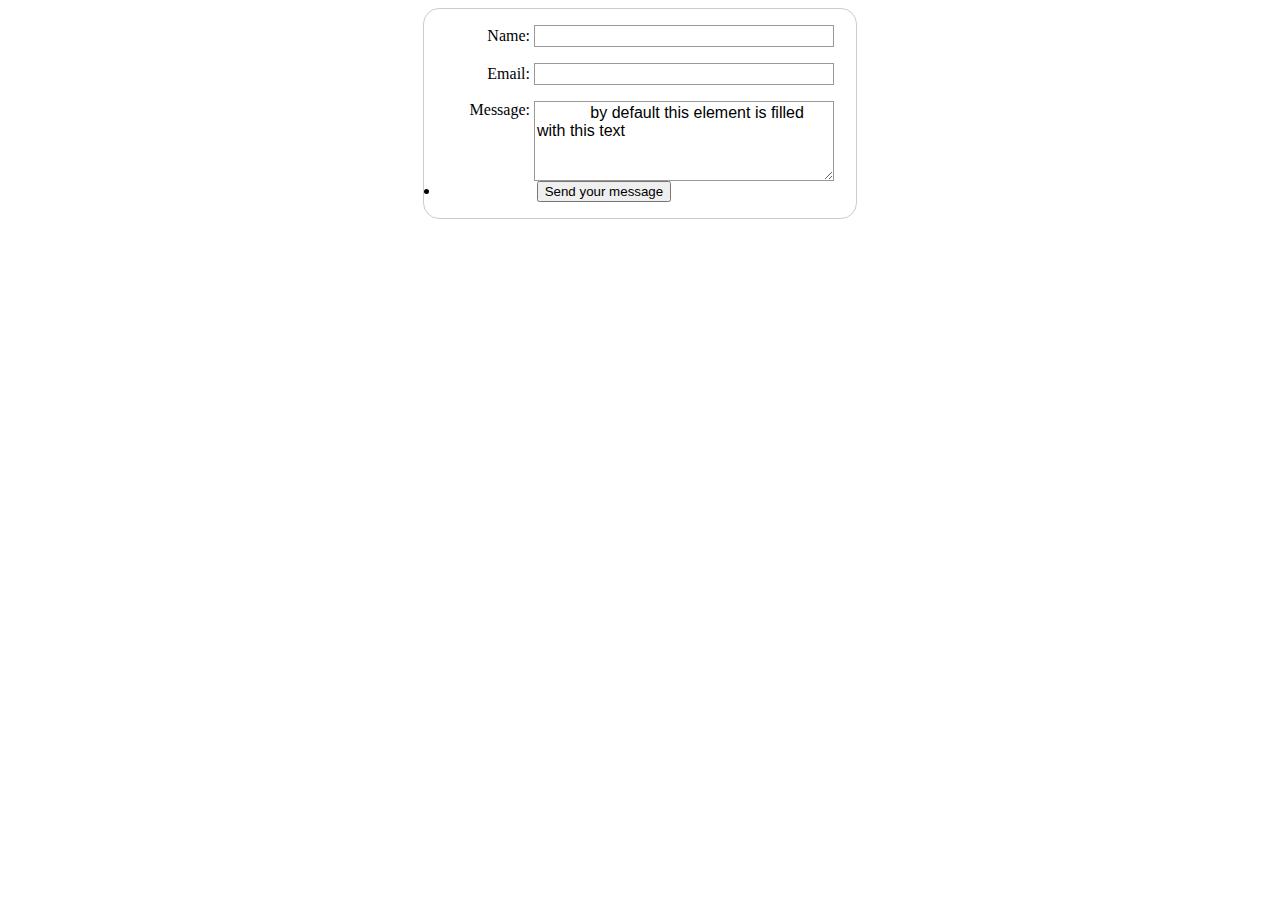
==== wwr/contactus.html @ 767bb2bb "Whitewater Rafting Vacations pages2" ====
<!DOCTYPE html>
<html lang="en">
  <head>
    <meta charset="UTF-8" />
    <meta http-equiv="X-UA-Compatible" content="IE=edge" />
    <meta name="viewport" content="width=device-width, initial-scale=1.0" />
    <title>Contactus</title>
  </head>
  <style>
    form {
      /* Center the form on the page */
      margin: 0 auto;
      width: 400px;
      /* Form outline */
      padding: 1em;
      border: 1px solid #ccc;
      border-radius: 1em;
    }

    ul {
      list-style: none;
      padding: 0;
      margin: 0;
    }

    form li + li {
      margin-top: 1em;
    }

    label {
      /* Uniform size & alignment */
      display: inline-block;
      width: 90px;
      text-align: right;
    }

    input,
    textarea {
      /* To make sure that all text fields have the same font settings
     By default, textareas have a monospace font */
      font: 1em sans-serif;

      /* Uniform text field size */
      width: 300px;
      box-sizing: border-box;

      /* Match form field borders */
      border: 1px solid #999;
    }

    input:focus,
    textarea:focus {
      /* Additional highlight for focused elements */
      border-color: #000;
    }

    textarea {
      /* Align multiline text fields with their labels */
      vertical-align: top;

      /* Provide space to type some text */
      height: 5em;
    }

    .button {
      /* Align buttons with the text fields */
      padding-left: 90px; /* same size as the label elements */
    }

    button {
      /* This extra margin represent roughly the same space as the space
     between the labels and their text fields */
      margin-left: 0.5em;
    }
  </style>

  <body>
    <div id="feedback"></div>

    <form action="/my-handling-form-page" method="post">
      <ul>
        <li>
          <label for="name">Name:</label>
          <input type="text" id="name" name="user_name" />
        </li>
        <li>
          <label for="mail">Email:</label>
          <input type="email" id="mail" name="user_email" />
        </li>
        <li>
          <label for="msg">Message:</label>
          <textarea>
            by default this element is filled with this text
            </textarea
          >
        </li>
      </ul>
      <li class="button">
        <button type="submit">Send your message</button>
      </li>
    </form>
  </body>

  <script>
    // get the feedback div element so we can do something with it.
    const feedbackElement = document.getElementById("feedback");
    // get the form so we can read what was entered in it.
    const formElement = document.forms[0];
    // add a 'listener' to wait for a submission of our form. When that happens run the code below.
    formElement.addEventListener("submit", function (e) {
      // stop the form from doing the default action.
      e.preventDefault();
      // set the contents of our feedback element to a message letting the user know the form was submitted successfully. Notice that we pull the name that was entered in the form to personalize the message!
      feedbackElement.innerHTML =
        "Hello " +
        formElement.user_name.value +
        "! Thank you for your message. We will get back with you as soon as possible!";
      // make the feedback element visible.
      feedbackElement.style.display = "block";
      // add a class to move everything down so our message doesn't cover it.
      document.body.classList.toggle("moveDown");
    });
  </script>
</html>
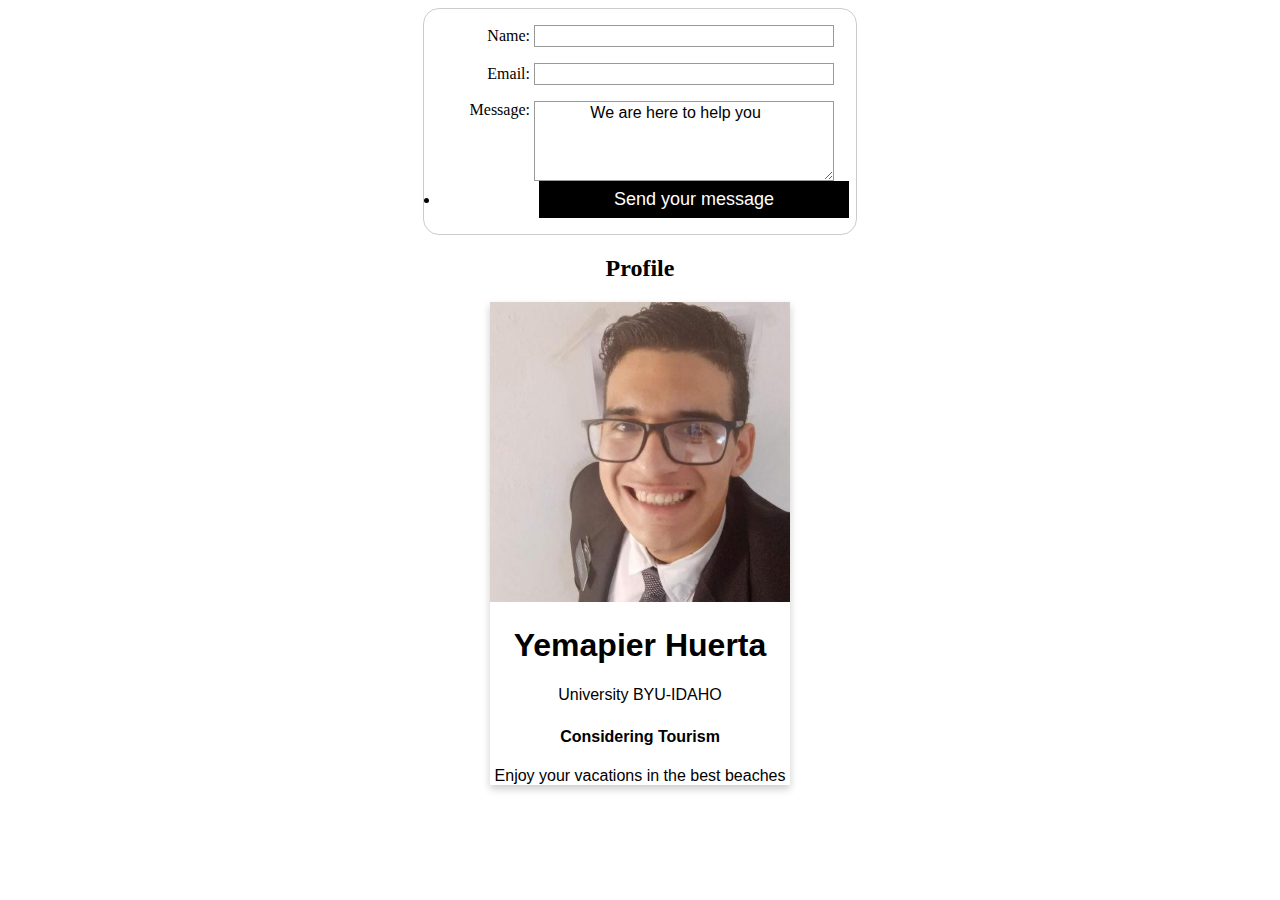
==== commit d0badde7: "add web component in contactus" ====
--- a/wwr/contactus.html
+++ b/wwr/contactus.html
@@ -72,6 +72,43 @@
      between the labels and their text fields */
       margin-left: 0.5em;
     }
+
+    .card {
+      box-shadow: 0 4px 8px 0 rgba(0, 0, 0, 0.2);
+      max-width: 300px;
+      margin: auto;
+      text-align: center;
+      font-family: arial;
+    }
+
+    .title {
+      color: grey;
+      font-size: 18px;
+    }
+
+    button {
+      border: none;
+      outline: 0;
+      display: inline-block;
+      padding: 8px;
+      color: white;
+      background-color: #000;
+      text-align: center;
+      cursor: pointer;
+      width: 100%;
+      font-size: 18px;
+    }
+
+    a {
+      text-decoration: none;
+      font-size: 22px;
+      color: black;
+    }
+
+    button:hover,
+    a:hover {
+      opacity: 0.7;
+    }
   </style>
 
   <body>
@@ -90,7 +127,7 @@
         <li>
           <label for="msg">Message:</label>
           <textarea>
-            by default this element is filled with this text
+            We are here to help you 
             </textarea
           >
         </li>
@@ -99,6 +136,23 @@
         <button type="submit">Send your message</button>
       </li>
     </form>
+
+    <h2 style="text-align: center">Profile</h2>
+
+    <div class="card">
+      <img src="./imagenes/a.jpg" alt="" style="width: 100%" />
+      <h1>Yemapier Huerta</h1>
+      <p class="title"></p>
+      <p>University BYU-IDAHO</p>
+      <div style="margin: 24px 0">
+        <a href="#"><i class="fa fa-dribbble"></i></a>
+        <a href="#"><i class="fa fa-twitter"></i></a>
+        <a href="#"><i class="fa fa-linkedin"></i></a>
+        <a href="#"><i class="fa fa-facebook"></i></a>
+      </div>
+      <h4>Considering Tourism</h4>
+      <p>Enjoy your vacations in the best beaches</p>
+    </div>
   </body>
 
   <script>
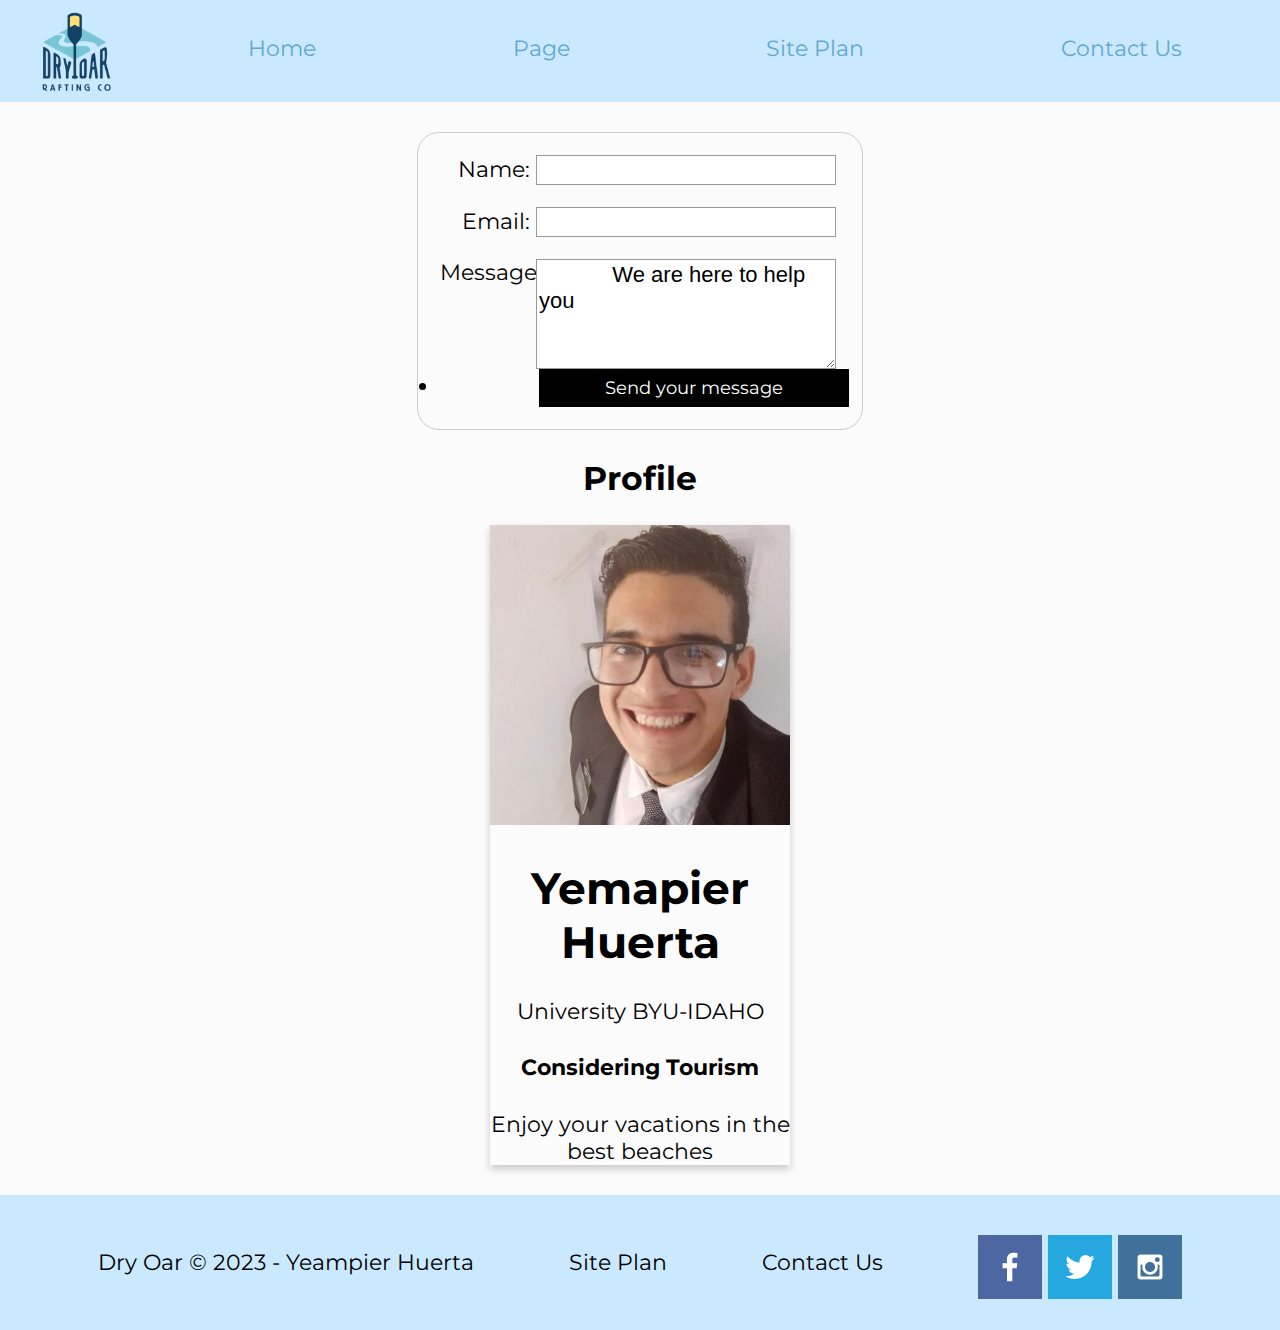
==== commit 3d4a09a4: "heander and footer contactus" ====
--- a/wwr/contactus.html
+++ b/wwr/contactus.html
@@ -4,6 +4,8 @@
     <meta charset="UTF-8" />
     <meta http-equiv="X-UA-Compatible" content="IE=edge" />
     <meta name="viewport" content="width=device-width, initial-scale=1.0" />
+    <link rel="stylesheet" href="styles/style.css" />
+
     <title>Contactus</title>
   </head>
   <style>
@@ -15,6 +17,7 @@
       padding: 1em;
       border: 1px solid #ccc;
       border-radius: 1em;
+      margin-top: 30px;
     }
 
     ul {
@@ -79,6 +82,7 @@
       margin: auto;
       text-align: center;
       font-family: arial;
+      margin-bottom: 0px;
     }
 
     .title {
@@ -112,6 +116,23 @@
   </style>
 
   <body>
+    <div id="content">
+      <header>
+        <a id="logo_link" href="index.html">
+          <img
+            class="logo"
+            src="./imagenes/dryoarlogo3.png"
+            alt="Dry Oar Logo"
+          />
+        </a>
+        <nav>
+          <a href="./index.html">Home</a>
+          <a href="./page2.html">Page</a>
+          <a href="site-plan-rafting.html">Site Plan</a>
+          <a href="contactus.html">Contact Us</a>
+        </nav>
+      </header>
+    </div>
     <div id="feedback"></div>
 
     <form action="/my-handling-form-page" method="post">
@@ -153,6 +174,22 @@
       <h4>Considering Tourism</h4>
       <p>Enjoy your vacations in the best beaches</p>
     </div>
+    <footer class="footer-contacus">
+      <p>Dry Oar &copy; 2023 - Yeampier Huerta</p>
+      <p><a href="site-plan-rafting.html">Site Plan</a></p>
+      <p><a href="contactus.html">Contact Us</a></p>
+      <div class="social">
+        <a href="https://facebook.com" target="_blank">
+          <img src="imagenes/facebook.png" alt="fb icon" />
+        </a>
+        <a href="https://twitter.com" target="_blank">
+          <img src="imagenes/twitter.png" alt="twitter icon" />
+        </a>
+        <a href="https://instagram.com" target="_blank">
+          <img src="imagenes/instagram.png" alt="instagram icon" />
+        </a>
+      </div>
+    </footer>
   </body>
 
   <script>
--- a/wwr/styles/style.css
+++ b/wwr/styles/style.css
@@ -0,0 +1,276 @@
+@import url("https://fonts.googleapis.com/css2?family=Montserrat:ital,wght@0,500;0,700;1,200;1,300&display=swap");
+
+* {
+  max-width: 100%;
+  font-family: "Montserrat", sans-serif;
+}
+
+#content {
+  width: 100%;
+}
+body {
+  background-color: #f1faee;
+  font-family: "Montserrat", sans-serif;
+  font-size: 22px;
+  margin: 0;
+  padding: 0;
+}
+
+nav a {
+  text-align: center;
+  color: #5fa8d3;
+  text-decoration: none;
+  padding: 35px;
+  font-size: 22px;
+}
+.home-title {
+  font-family: "Rock Salt", "Bradley Hand", sans-serif;
+  font-size: 2em;
+  text-align: center;
+  margin-top: 10px;
+}
+#hero {
+  display: grid;
+  grid-template-columns: 1fr 3fr 1fr;
+  margin-top: -100px;
+}
+#hero-msg {
+  grid-column: 2/3;
+  grid-row: 1/2;
+  margin-top: 100px;
+}
+
+#hero-img {
+  width: 100%;
+}
+#hero-box {
+  width: 100%;
+  grid-column: 1/4;
+  grid-row: 1/3;
+  z-index: -1;
+}
+
+.msg {
+  background-color: #6f7364;
+  grid-column: 6 / 10;
+  grid-row: 6 /7;
+  line-height: 1.5em;
+  padding: 35px;
+  box-shadow: 5px 5px 10px #6f7364;
+}
+
+.msg p {
+  padding-bottom: 15px;
+}
+
+#hero-msg h2 {
+  font-family: "Montserrat", sans-serif;
+  margin: 0;
+}
+#hero-msg h1 {
+  text-align: center;
+  color: white;
+}
+
+#hero-msg h4 {
+  text-align: center;
+  color: white;
+}
+.button-box {
+  text-align: center;
+}
+main section {
+  text-align: center;
+}
+
+#background {
+  grid-column: 1 / 11;
+  grid-row: 4 /9;
+  height: 725px;
+  background-color: #cae9ff;
+}
+
+body {
+  background-color: #fcfbfb;
+}
+header {
+  display: grid;
+  grid-template-columns: 150px auto;
+  background-color: #cae9ff;
+}
+nav {
+  display: flex;
+  justify-content: space-around;
+}
+nav a:hover {
+  background-color: #5fa8d3;
+  color: #d9c2a3;
+}
+.logo {
+  width: 80px;
+  border-radius: 20px;
+  margin-left: 5px;
+  padding-top: 5px;
+}
+#logo_link {
+  padding-top: 5px;
+  justify-self: center;
+  align-self: center;
+}
+.home-grid {
+  display: grid;
+  grid-template-columns: 1fr 1fr 1fr 1fr 1fr 1fr 1fr 1fr 1fr 1fr;
+  grid-template-rows: 10fr;
+}
+
+main section img {
+  box-sizing: border-box;
+}
+.card-img {
+  width: 100%;
+  border: 10px solid #d9c2a3;
+  transition: transform 0.5s;
+  box-shadow: 5px 5px 10px #6f7364;
+}
+.card-img:hover {
+  opacity: 0.6;
+  transform: scale(1.1);
+}
+.book {
+  text-align: center;
+  color: black;
+  text-decoration: none;
+  font-size: 18px;
+  padding: 15px 30px;
+  margin-top: 50px;
+  border-radius: 5px;
+  background-color: #d9c2a3;
+}
+.join {
+  text-align: center;
+  color: black;
+  text-decoration: none;
+  font-size: 18px;
+  padding: 15px 30px;
+  margin-top: 50px;
+  border-radius: 5px;
+  background-color: #d9c2a3;
+}
+.book:hover {
+  color: aqua;
+}
+.rivers-card {
+  grid-column: 2 / 4;
+  grid-row: 2 /3;
+  text-align: center;
+    margin: 200px 0;
+}
+.camping-card {
+  grid-column: 5 / 7;
+  grid-row: 2 /3;
+  text-align: center;
+    margin: 200px 0;
+}
+.rapids-card {
+  grid-column: 8 / 10;
+  grid-row: 2 /3;
+  margin: 200px 0;
+  text-align: center;
+    margin: 200px 0;
+}
+
+.join:hover {
+  color: #5fa8d3;
+}
+
+.msg {
+  background-color: #bee9e8;
+  padding: 35px;
+  grid-column: 6/10;
+  grid-row: 6/7;
+  box-shadow: 5px 5px 10px #6f7364;
+}
+.mountains {
+  width: 100%;
+  grid-column: 2 / 7;
+  grid-row: 5 /8;
+  margin-top: 100px;
+  box-shadow: 5px 5px 10px #6f7364;
+}
+footer {
+  background-color: #cae9ff;
+  padding: 25px 50px;
+  margin-top: 200px;
+  display: flex;
+  justify-content: space-around;
+  align-items: center;
+}
+footer p {
+  font-size: 22px;
+}
+footer p a:hover {
+  text-decoration: underline;
+}
+footer .social img {
+  padding-top: 15px;
+}
+
+.footer-contacus {
+  background-color: #cae9ff;
+  padding: 25px 50px;
+  display: flex;
+  justify-content: space-around;
+  align-items: center;
+  margin-top: 30px;
+}
+.icon {
+  width: 80px;
+  padding-top: 10px;
+}
+
+@media screen and (max-width: 900px) {
+  #hero,
+  .home-grid {
+    display: block;
+    height: auto;
+  }
+  nav,
+  footer {
+    flex-direction: column;
+  }
+  nav a {
+    display: block;
+    padding: 15px;
+  }
+  #hero {
+    margin-top: 0;
+  }
+  #hero-msg {
+    margin-top: 0;
+  }
+  #hero-msg h4 {
+    display: none;
+  }
+  .home-title {
+    font-size: 25px;
+    color: #6f7364;
+  }
+  .rivers-card,
+  .camping-card,
+  .rapids-card {
+    margin: 50px auto;
+    width: 60%;
+  }
+  #background {
+    display: none;
+  }
+  .mountains,
+  .msg {
+    width: 80%;
+    display: block;
+    margin: 0 auto;
+  }
+  footer {
+    margin-top: 25px;
+  }
+}
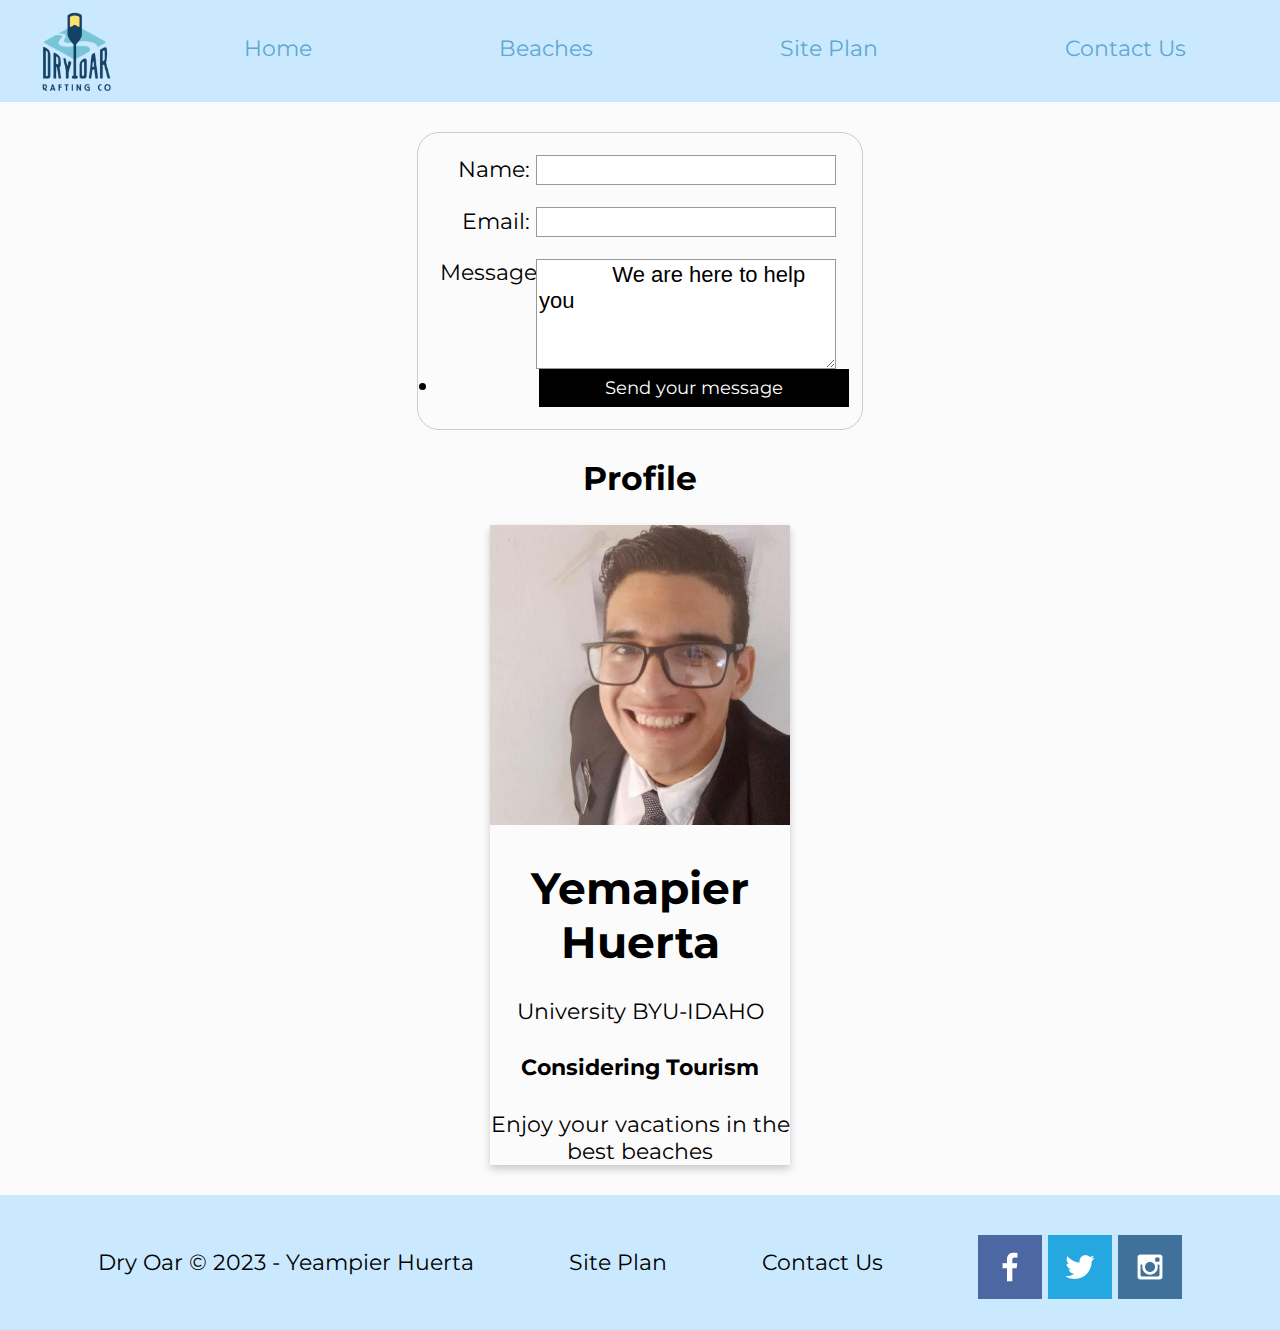
==== commit dd8519d7: "change title in header" ====
--- a/wwr/contactus.html
+++ b/wwr/contactus.html
@@ -127,7 +127,7 @@
         </a>
         <nav>
           <a href="./index.html">Home</a>
-          <a href="./page2.html">Page</a>
+          <a href="./page2.html">Beaches</a>
           <a href="site-plan-rafting.html">Site Plan</a>
           <a href="contactus.html">Contact Us</a>
         </nav>
